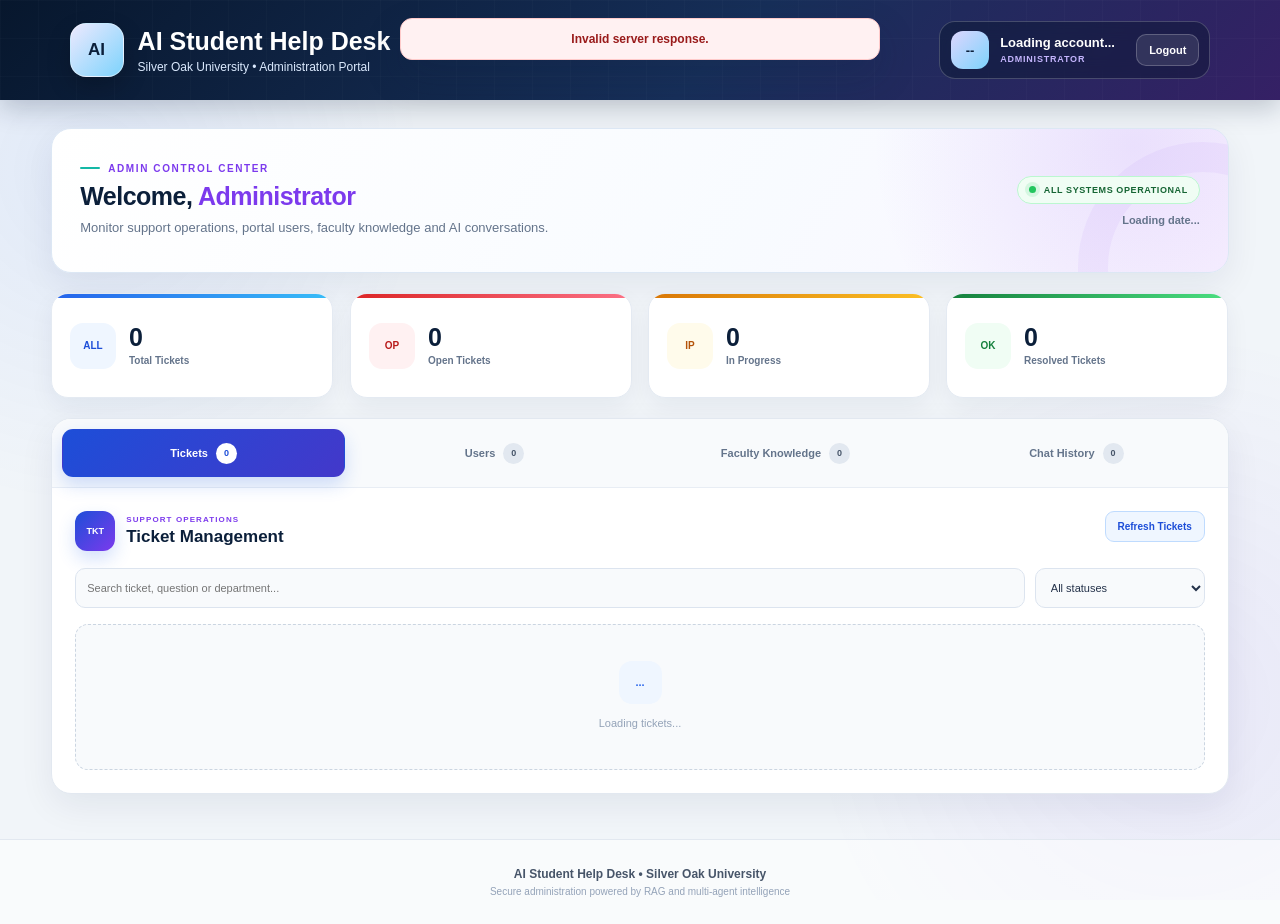
==== app/frontend/admin.html @ a6a79d72 "Complete authentication dashboards and automatic ticket workflow" ====
<!DOCTYPE html>
<html lang="en">
<head>
    <meta charset="UTF-8">
    <meta name="viewport" content="width=device-width, initial-scale=1.0">
    <title>Admin Portal | AI Student Help Desk</title>

    <style>
        :root{
            --primary:#2563eb;
            --primary-dark:#1d4ed8;
            --teal:#14b8a6;
            --navy:#0b1f3a;
            --gold:#f59e0b;
            --green:#16a34a;
            --red:#dc2626;
            --violet:#7c3aed;
            --text:#17233c;
            --muted:#64748b;
            --line:#e2e8f0;
        }

        *{box-sizing:border-box;margin:0;padding:0;}

        body{
            min-height:100vh;
            color:var(--text);
            background:#f1f5f9;
            font-family:"Segoe UI",Arial,sans-serif;
        }

        body::before{
            content:"";
            position:fixed;
            z-index:-1;
            inset:0;
            pointer-events:none;
            background:
                radial-gradient(circle at 7% 19%,rgba(37,99,235,.08),transparent 24%),
                radial-gradient(circle at 92% 78%,rgba(124,58,237,.07),transparent 27%);
        }

        .toast{
            display:none;
            position:fixed;
            z-index:1200;
            top:18px;
            left:50%;
            width:min(480px,calc(100% - 30px));
            transform:translateX(-50%);
            padding:13px 16px;
            border:1px solid #bfdbfe;
            border-radius:12px;
            color:#1d4ed8;
            background:#eff6ff;
            box-shadow:0 16px 38px rgba(15,35,65,.18);
            text-align:center;
            font-size:12px;
            font-weight:750;
            animation:toastIn .3s ease both;
        }

        .toast.success{border-color:#bbf7d0;color:#166534;background:#f0fdf4;}
        .toast.error{border-color:#fecaca;color:#991b1b;background:#fff1f2;}

        .topbar{
            position:relative;
            overflow:hidden;
            padding:21px 20px;
            color:white;
            background:linear-gradient(135deg,#07172d,#172f59 56%,#352065);
            box-shadow:0 8px 25px rgba(9,27,53,.22);
        }

        .topbar::before{
            content:"";
            position:absolute;
            inset:0;
            opacity:.12;
            background-image:
                linear-gradient(rgba(255,255,255,.16) 1px,transparent 1px),
                linear-gradient(90deg,rgba(255,255,255,.16) 1px,transparent 1px);
            background-size:38px 38px;
        }

        .topbar-shell{
            position:relative;
            z-index:1;
            width:92%;
            max-width:1220px;
            margin:auto;
            display:flex;
            align-items:center;
            justify-content:space-between;
            gap:24px;
        }

        .brand{display:flex;align-items:center;gap:14px;}

        .brand-logo{
            width:54px;
            height:54px;
            flex:0 0 54px;
            display:grid;
            place-items:center;
            border:1px solid rgba(255,255,255,.45);
            border-radius:16px;
            color:var(--navy);
            background:linear-gradient(135deg,#ede9fe,#7dd3fc);
            box-shadow:0 10px 24px rgba(0,0,0,.2);
            font-size:17px;
            font-weight:900;
            animation:logoFloat 3.5s ease-in-out infinite;
        }

        .brand h1{margin-bottom:4px;font-size:25px;}
        .brand p{color:#dbeafe;font-size:12px;}

        .user-panel{
            display:flex;
            align-items:center;
            gap:11px;
            padding:9px 10px 9px 11px;
            border:1px solid rgba(255,255,255,.2);
            border-radius:16px;
            background:rgba(5,20,38,.38);
            backdrop-filter:blur(10px);
        }

        .user-avatar{
            width:38px;
            height:38px;
            flex:0 0 38px;
            display:grid;
            place-items:center;
            border-radius:12px;
            color:var(--navy);
            background:linear-gradient(135deg,#ddd6fe,#7dd3fc);
            font-size:13px;
            font-weight:900;
        }

        .user-details{min-width:125px;display:flex;flex-direction:column;line-height:1.25;}
        .user-details strong{max-width:180px;overflow:hidden;text-overflow:ellipsis;white-space:nowrap;font-size:13px;}
        .user-details span{margin-top:3px;color:#c4b5fd;font-size:9px;font-weight:850;letter-spacing:.8px;text-transform:uppercase;}

        .logout-button{
            padding:9px 12px;
            border:1px solid rgba(255,255,255,.22);
            border-radius:10px;
            color:white;
            background:rgba(255,255,255,.1);
            cursor:pointer;
            font-size:11px;
            font-weight:800;
            transition:.2s;
        }

        .logout-button:hover{color:var(--navy);background:white;transform:translateY(-1px);}
        .logout-button:disabled{opacity:.65;cursor:wait;}

        .container{width:92%;max-width:1220px;margin:28px auto 45px;}

        .welcome-banner{
            position:relative;
            overflow:hidden;
            min-height:145px;
            margin-bottom:20px;
            padding:25px 28px;
            display:flex;
            align-items:center;
            justify-content:space-between;
            gap:25px;
            border:1px solid #dce7f4;
            border-radius:20px;
            background:
                radial-gradient(circle at 92% 12%,rgba(124,58,237,.12),transparent 24%),
                linear-gradient(120deg,#ffffff,#f8fbff 60%,#faf5ff);
            box-shadow:0 12px 35px rgba(15,35,65,.07);
            animation:fadeUp .65s ease both;
        }

        .welcome-banner::after{
            content:"";
            position:absolute;
            width:190px;
            height:190px;
            right:-100px;
            bottom:-120px;
            border:30px solid rgba(124,58,237,.055);
            border-radius:50%;
        }

        .welcome-content,.welcome-meta{position:relative;z-index:1;}

        .kicker{
            display:flex;
            align-items:center;
            gap:8px;
            margin-bottom:8px;
            color:var(--violet);
            font-size:10px;
            font-weight:900;
            letter-spacing:1.6px;
        }

        .kicker::before{content:"";width:20px;height:2px;border-radius:20px;background:var(--teal);}
        .welcome-banner h2{color:var(--navy);font-size:25px;letter-spacing:-.5px;}
        #welcomeName{color:var(--violet);}
        .welcome-description{margin-top:7px;color:var(--muted);font-size:13px;line-height:1.6;}

        .welcome-meta{min-width:220px;display:flex;flex-direction:column;align-items:flex-end;gap:10px;}

        .live-status{
            display:inline-flex;
            align-items:center;
            gap:8px;
            padding:8px 11px;
            border:1px solid #bbf7d0;
            border-radius:999px;
            color:#166534;
            background:#f0fdf4;
            font-size:9px;
            font-weight:900;
            letter-spacing:.6px;
        }

        .live-status span{
            width:7px;
            height:7px;
            border-radius:50%;
            background:#22c55e;
            box-shadow:0 0 0 4px rgba(34,197,94,.13);
            animation:statusPulse 2s ease-in-out infinite;
        }

        .current-date{color:var(--muted);font-size:11px;font-weight:700;}

        .stats-grid{display:grid;grid-template-columns:repeat(4,1fr);gap:16px;margin-bottom:20px;}

        .stat-card{
            min-height:105px;
            padding:18px;
            display:grid;
            grid-template-columns:46px 1fr;
            grid-template-areas:"icon number" "icon label";
            column-gap:13px;
            align-items:center;
            overflow:hidden;
            position:relative;
            border:1px solid #e4eaf2;
            border-radius:17px;
            background:white;
            box-shadow:0 9px 25px rgba(15,35,65,.06);
            opacity:0;
            animation:statIn .55s ease forwards;
            transition:.2s;
        }

        .stat-card:nth-child(1){animation-delay:.08s;}
        .stat-card:nth-child(2){animation-delay:.16s;}
        .stat-card:nth-child(3){animation-delay:.24s;}
        .stat-card:nth-child(4){animation-delay:.32s;}

        .stat-card::before{content:"";position:absolute;top:0;left:0;right:0;height:4px;background:linear-gradient(90deg,#2563eb,#38bdf8);}
        .stat-card:nth-child(2)::before{background:linear-gradient(90deg,#dc2626,#fb7185);}
        .stat-card:nth-child(3)::before{background:linear-gradient(90deg,#d97706,#fbbf24);}
        .stat-card:nth-child(4)::before{background:linear-gradient(90deg,#15803d,#4ade80);}
        .stat-card:hover{transform:translateY(-3px);box-shadow:0 13px 29px rgba(15,35,65,.1);}

        .stat-icon{grid-area:icon;width:46px;height:46px;display:grid;place-items:center;border-radius:13px;color:#1d4ed8;background:#eff6ff;font-size:10px;font-weight:900;}
        .stat-card:nth-child(2) .stat-icon{color:#b91c1c;background:#fff1f2;}
        .stat-card:nth-child(3) .stat-icon{color:#b45309;background:#fffbeb;}
        .stat-card:nth-child(4) .stat-icon{color:#15803d;background:#f0fdf4;}
        .stat-number{grid-area:number;align-self:end;color:var(--navy);font-size:25px;font-weight:900;line-height:1;}
        .stat-label{grid-area:label;align-self:start;margin-top:5px;color:var(--muted);font-size:10px;font-weight:750;}

        .dashboard-card{
            overflow:hidden;
            border:1px solid var(--line);
            border-radius:20px;
            background:white;
            box-shadow:0 12px 35px rgba(15,35,65,.07);
            animation:fadeUp .65s .2s ease both;
        }

        .tabs{
            padding:10px;
            display:grid;
            grid-template-columns:repeat(4,1fr);
            gap:8px;
            border-bottom:1px solid #e8edf4;
            background:#f8fafc;
        }

        .tab-button{
            min-height:48px;
            padding:8px 12px;
            display:flex;
            align-items:center;
            justify-content:center;
            gap:8px;
            border:1px solid transparent;
            border-radius:11px;
            color:#64748b;
            background:transparent;
            cursor:pointer;
            font-size:11px;
            font-weight:850;
            transition:.2s;
        }

        .tab-button:hover{color:var(--primary);background:white;border-color:#dbeafe;}
        .tab-button.active{color:white;background:linear-gradient(135deg,#1d4ed8,#4338ca);box-shadow:0 8px 18px rgba(37,99,235,.2);}

        .tab-badge{
            min-width:21px;
            height:21px;
            padding:0 6px;
            display:grid;
            place-items:center;
            border-radius:999px;
            color:#475569;
            background:#e2e8f0;
            font-size:9px;
            font-weight:900;
        }

        .tab-button.active .tab-badge{color:#1d4ed8;background:white;}

        .tab-panel{display:none;padding:23px;animation:panelIn .35s ease both;}
        .tab-panel.active{display:block;}

        .panel-header{display:flex;align-items:flex-start;justify-content:space-between;gap:16px;margin-bottom:17px;}
        .panel-title{display:flex;align-items:center;gap:11px;}

        .panel-icon{
            width:40px;
            height:40px;
            flex:0 0 40px;
            display:grid;
            place-items:center;
            border-radius:12px;
            color:white;
            background:linear-gradient(135deg,#1d4ed8,#7c3aed);
            box-shadow:0 8px 18px rgba(37,99,235,.2);
            font-size:9px;
            font-weight:900;
        }

        .panel-title-text{display:flex;flex-direction:column;gap:3px;}
        .panel-title-text small{color:var(--violet);font-size:8px;font-weight:900;letter-spacing:1.1px;}
        .panel-title-text strong{color:var(--navy);font-size:17px;}

        .refresh-button,.add-button,.secondary-button,.action-button{
            border:0;
            border-radius:9px;
            cursor:pointer;
            font-size:10px;
            font-weight:850;
            transition:.2s;
        }

        .refresh-button{padding:9px 12px;color:#1d4ed8;border:1px solid #bfdbfe;background:#eff6ff;}
        .refresh-button:hover{color:white;background:#2563eb;transform:translateY(-1px);}
        .add-button{padding:10px 13px;color:white;background:linear-gradient(135deg,#0f766e,#2563eb);box-shadow:0 7px 16px rgba(20,184,166,.18);}
        .add-button:hover{transform:translateY(-2px);box-shadow:0 11px 21px rgba(20,184,166,.24);}

        .panel-tools{display:grid;grid-template-columns:1fr 170px;gap:10px;margin-bottom:16px;}

        input,textarea,select{
            width:100%;
            border:1px solid #dce4ef;
            border-radius:10px;
            outline:none;
            color:#24324a;
            background:#f8fafc;
            font:inherit;
            font-size:11px;
            transition:.2s;
        }

        input,select{height:40px;padding:0 11px;}
        textarea{min-height:115px;padding:12px;resize:vertical;line-height:1.55;}
        input:focus,textarea:focus,select:focus{border-color:var(--primary);background:white;box-shadow:0 0 0 4px rgba(37,99,235,.08);}

        .list-grid{display:grid;grid-template-columns:repeat(2,1fr);gap:12px;}

        .data-card{
            position:relative;
            overflow:hidden;
            padding:16px;
            border:1px solid #e2e8f0;
            border-left:4px solid var(--primary);
            border-radius:13px;
            background:linear-gradient(120deg,#ffffff,#f8fafc);
            box-shadow:0 5px 15px rgba(15,35,65,.035);
            animation:itemIn .35s ease both;
            transition:.2s;
        }

        .data-card:hover{transform:translateY(-2px);border-color:#bfdbfe;box-shadow:0 10px 24px rgba(15,35,65,.08);}
        .ticket-card{border-left-color:var(--primary);}
        .user-card{border-left-color:var(--teal);}
        .faculty-card{border-left-color:var(--violet);}
        .history-card{border-left-color:var(--gold);}

        .card-top{display:flex;align-items:flex-start;justify-content:space-between;gap:12px;margin-bottom:10px;}
        .card-title{color:#0f2747;font-size:13px;font-weight:850;line-height:1.4;}

        .badge{flex:0 0 auto;padding:5px 8px;border:1px solid #bfdbfe;border-radius:999px;color:#1d4ed8;background:#eff6ff;font-size:8px;font-weight:900;letter-spacing:.45px;text-transform:uppercase;}
        .badge.open{border-color:#fecaca;color:#b91c1c;background:#fff1f2;}
        .badge.in_progress{border-color:#fde68a;color:#92400e;background:#fffbeb;}
        .badge.resolved{border-color:#bbf7d0;color:#166534;background:#f0fdf4;}
        .badge.faculty{border-color:#c4b5fd;color:#6d28d9;background:#f5f3ff;}
        .badge.admin{border-color:#fecdd3;color:#be123c;background:#fff1f2;}

        .card-text{margin:7px 0;color:#475569;font-size:11px;line-height:1.6;white-space:pre-wrap;}
        .card-meta{margin-top:9px;color:#94a3b8;font-size:9px;font-weight:650;line-height:1.6;}
        .card-actions{display:flex;gap:7px;flex-wrap:wrap;margin-top:12px;padding-top:11px;border-top:1px solid #edf1f6;}

        .action-button{padding:7px 10px;}
        .progress-action{color:#92400e;border:1px solid #fde68a;background:#fffbeb;}
        .resolve-action{color:#166534;border:1px solid #bbf7d0;background:#f0fdf4;}
        .reopen-action,.edit-action{color:#1d4ed8;border:1px solid #bfdbfe;background:#eff6ff;}
        .delete-action{color:#b91c1c;border:1px solid #fecaca;background:#fff7f7;}
        .action-button:hover{filter:brightness(.96);transform:translateY(-1px);}

        .empty-state{
            grid-column:1 / -1;
            padding:36px 20px;
            border:1px dashed #cbd5e1;
            border-radius:13px;
            color:#94a3b8;
            background:#f8fafc;
            text-align:center;
            font-size:11px;
            line-height:1.7;
        }

        .empty-icon{width:43px;height:43px;margin:0 auto 10px;display:grid;place-items:center;border-radius:13px;color:#2563eb;background:#eff6ff;font-size:11px;font-weight:900;}

        .faculty-form{
            max-height:0;
            overflow:hidden;
            opacity:0;
            margin-bottom:0;
            border:0 solid #dbeafe;
            border-radius:14px;
            background:#f8fbff;
            transition:max-height .4s ease,opacity .3s ease,margin-bottom .35s ease,padding .35s ease,border-width .35s ease;
        }

        .faculty-form.open{max-height:520px;opacity:1;margin-bottom:18px;padding:18px;border-width:1px;}
        .faculty-form h3{margin-bottom:14px;color:var(--navy);font-size:14px;}
        .form-grid{display:grid;grid-template-columns:1fr 1fr;gap:12px;}
        .form-field{margin-bottom:12px;}
        .form-field.full{grid-column:1 / -1;}
        .form-field label{display:block;margin-bottom:6px;color:#334155;font-size:10px;font-weight:800;}
        .form-actions{display:flex;gap:8px;flex-wrap:wrap;}
        .save-faculty{padding:10px 14px;color:white;background:linear-gradient(135deg,#1d4ed8,#7c3aed);}
        .secondary-button{padding:10px 14px;color:#475569;background:#e2e8f0;}

        footer{margin-top:10px;padding:27px 15px;border-top:1px solid #e2e8f0;color:#475569;background:rgba(255,255,255,.55);text-align:center;font-size:12px;font-weight:700;}
        footer small{display:block;margin-top:5px;color:#94a3b8;font-size:10px;font-weight:500;}

        @keyframes fadeUp{from{opacity:0;transform:translateY(18px);}to{opacity:1;transform:none;}}
        @keyframes statIn{from{opacity:0;transform:translateY(15px) scale(.97);}to{opacity:1;transform:none;}}
        @keyframes panelIn{from{opacity:0;transform:translateY(8px);}to{opacity:1;transform:none;}}
        @keyframes itemIn{from{opacity:0;transform:translateX(-8px);}to{opacity:1;transform:none;}}
        @keyframes toastIn{from{opacity:0;transform:translate(-50%,-10px);}to{opacity:1;transform:translate(-50%,0);}}
        @keyframes statusPulse{50%{opacity:.6;transform:scale(.82);}}
        @keyframes logoFloat{50%{transform:translateY(-5px) rotate(2deg);}}

        @media(max-width:900px){
            .stats-grid{grid-template-columns:repeat(2,1fr);}
            .tabs{grid-template-columns:repeat(2,1fr);}
            .list-grid{grid-template-columns:1fr;}
        }

        @media(max-width:700px){
            .topbar-shell{width:100%;flex-direction:column;align-items:stretch;}
            .user-panel{justify-content:space-between;}
            .welcome-banner{flex-direction:column;align-items:flex-start;padding:22px;}
            .welcome-meta{min-width:0;align-items:flex-start;}
            .panel-header{flex-direction:column;}
            .panel-tools{grid-template-columns:1fr;}
        }

        @media(max-width:520px){
            .container{width:95%;margin-top:16px;}
            .brand h1{font-size:20px;}
            .brand-logo{width:48px;height:48px;flex-basis:48px;}
            .user-details{min-width:0;flex:1;}
            .welcome-banner h2{font-size:21px;}
            .stats-grid,.tabs{grid-template-columns:1fr;}
            .tab-panel{padding:17px;}
            .form-grid{grid-template-columns:1fr;}
            .form-field.full{grid-column:auto;}
        }

        @media(prefers-reduced-motion:reduce){
            *,*::before,*::after{animation-duration:.01ms !important;animation-iteration-count:1 !important;scroll-behavior:auto !important;}
        }
    </style>
</head>

<body>
    <div id="toast" class="toast" role="status"></div>

    <header class="topbar">
        <div class="topbar-shell">
            <div class="brand">
                <div class="brand-logo">AI</div>
                <div><h1>AI Student Help Desk</h1><p>Silver Oak University • Administration Portal</p></div>
            </div>

            <div class="user-panel">
                <div id="userAvatar" class="user-avatar">--</div>
                <div class="user-details"><strong id="userName">Loading account...</strong><span id="userRole">Administrator</span></div>
                <button id="logoutButton" class="logout-button" type="button">Logout</button>
            </div>
        </div>
    </header>

    <main class="container">
        <section class="welcome-banner">
            <div class="welcome-content">
                <div class="kicker">ADMIN CONTROL CENTER</div>
                <h2><span id="welcomeGreeting">Welcome</span>, <span id="welcomeName">Administrator</span></h2>
                <p class="welcome-description">Monitor support operations, portal users, faculty knowledge and AI conversations.</p>
            </div>

            <div class="welcome-meta">
                <div class="live-status"><span></span>ALL SYSTEMS OPERATIONAL</div>
                <div id="currentDate" class="current-date">Loading date...</div>
            </div>
        </section>

        <section class="stats-grid" aria-label="Ticket statistics">
            <div class="stat-card"><div class="stat-icon">ALL</div><div id="totalTickets" class="stat-number">0</div><div class="stat-label">Total Tickets</div></div>
            <div class="stat-card"><div class="stat-icon">OP</div><div id="openTickets" class="stat-number">0</div><div class="stat-label">Open Tickets</div></div>
            <div class="stat-card"><div class="stat-icon">IP</div><div id="progressTickets" class="stat-number">0</div><div class="stat-label">In Progress</div></div>
            <div class="stat-card"><div class="stat-icon">OK</div><div id="resolvedTickets" class="stat-number">0</div><div class="stat-label">Resolved Tickets</div></div>
        </section>

        <section class="dashboard-card">
            <nav class="tabs" aria-label="Admin dashboard sections">
                <button class="tab-button active" type="button" data-tab="ticketsPanel">Tickets <span id="ticketsBadge" class="tab-badge">0</span></button>
                <button class="tab-button" type="button" data-tab="usersPanel">Users <span id="usersBadge" class="tab-badge">0</span></button>
                <button class="tab-button" type="button" data-tab="facultyPanel">Faculty Knowledge <span id="facultyBadge" class="tab-badge">0</span></button>
                <button class="tab-button" type="button" data-tab="historyPanel">Chat History <span id="historyBadge" class="tab-badge">0</span></button>
            </nav>

            <section id="ticketsPanel" class="tab-panel active">
                <div class="panel-header">
                    <div class="panel-title"><div class="panel-icon">TKT</div><div class="panel-title-text"><small>SUPPORT OPERATIONS</small><strong>Ticket Management</strong></div></div>
                    <button id="refreshTickets" class="refresh-button" type="button">Refresh Tickets</button>
                </div>
                <div class="panel-tools"><input id="ticketSearch" type="search" placeholder="Search ticket, question or department..."><select id="ticketFilter"><option value="all">All statuses</option><option value="open">Open</option><option value="in_progress">In progress</option><option value="resolved">Resolved</option></select></div>
                <div id="ticketsList" class="list-grid"><div class="empty-state"><div class="empty-icon">...</div>Loading tickets...</div></div>
            </section>

            <section id="usersPanel" class="tab-panel">
                <div class="panel-header">
                    <div class="panel-title"><div class="panel-icon">USR</div><div class="panel-title-text"><small>ACCESS DIRECTORY</small><strong>Portal Users</strong></div></div>
                    <button id="refreshUsers" class="refresh-button" type="button">Refresh Users</button>
                </div>
                <div class="panel-tools"><input id="userSearch" type="search" placeholder="Search name or email..."><select id="userFilter"><option value="all">All roles</option><option value="student">Students</option><option value="faculty">Faculty</option><option value="admin">Admins</option></select></div>
                <div id="usersList" class="list-grid"><div class="empty-state"><div class="empty-icon">...</div>Loading users...</div></div>
            </section>

            <section id="facultyPanel" class="tab-panel">
                <div class="panel-header">
                    <div class="panel-title"><div class="panel-icon">KB</div><div class="panel-title-text"><small>KNOWLEDGE GOVERNANCE</small><strong>Faculty Information</strong></div></div>
                    <div><button id="addFacultyButton" class="add-button" type="button">Add Information</button> <button id="refreshFaculty" class="refresh-button" type="button">Refresh</button></div>
                </div>

                <form id="facultyForm" class="faculty-form">
                    <h3 id="facultyFormHeading">Add Faculty Information</h3>
                    <div class="form-grid">
                        <div class="form-field"><label for="facultyCategory">Category</label><input id="facultyCategory" type="text" placeholder="Example: Academic" required></div>
                        <div class="form-field"><label for="facultyTitle">Title</label><input id="facultyTitle" type="text" placeholder="Information title" required></div>
                        <div class="form-field full"><label for="facultyContent">Information</label><textarea id="facultyContent" placeholder="Enter verified information..." required></textarea></div>
                    </div>
                    <div class="form-actions"><button id="saveFacultyButton" class="action-button save-faculty" type="submit">Save Information</button><button id="cancelFacultyButton" class="secondary-button" type="button">Cancel</button></div>
                </form>

                <div class="panel-tools"><input id="facultySearch" type="search" placeholder="Search faculty information..."><select id="facultyFilter"><option value="all">All categories</option><option value="academic">Academic</option><option value="timetable">Timetable</option><option value="exam">Exam</option><option value="announcement">Announcement</option></select></div>
                <div id="facultyList" class="list-grid"><div class="empty-state"><div class="empty-icon">...</div>Loading faculty information...</div></div>
            </section>

            <section id="historyPanel" class="tab-panel">
                <div class="panel-header">
                    <div class="panel-title"><div class="panel-icon">LOG</div><div class="panel-title-text"><small>AI ACTIVITY LOG</small><strong>Chat History</strong></div></div>
                    <button id="refreshHistory" class="refresh-button" type="button">Refresh History</button>
                </div>
                <div class="panel-tools"><input id="historySearch" type="search" placeholder="Search question, answer or agent..."><select id="historyFilter"><option value="all">All records</option></select></div>
                <div id="historyList" class="list-grid"><div class="empty-state"><div class="empty-icon">...</div>Loading chat history...</div></div>
            </section>
        </section>
    </main>

    <footer>AI Student Help Desk • Silver Oak University<small>Secure administration powered by RAG and multi-agent intelligence</small></footer>

    <script>
        const API_URL = window.location.origin;
        const state = {tickets:[],users:[],faculty:[],history:[],editingFacultyId:null};
        let toastTimer = null;

        const byId = function(id){return document.getElementById(id);};
        const toast = byId("toast");
        const logoutButton = byId("logoutButton");
        const userNameBox = byId("userName");
        const userRoleBox = byId("userRole");
        const userAvatarBox = byId("userAvatar");
        const welcomeGreetingBox = byId("welcomeGreeting");
        const welcomeNameBox = byId("welcomeName");
        const currentDateBox = byId("currentDate");

        function showToast(message,type,duration){
            clearTimeout(toastTimer);
            toast.className = "toast " + (type || "");
            toast.innerText = message;
            toast.style.display = "block";
            toastTimer = setTimeout(function(){toast.style.display="none";},duration || 2600);
        }

        function getInitials(name){
            return String(name || "Admin").trim().split(/\s+/).filter(Boolean).slice(0,2).map(function(word){return word.charAt(0).toUpperCase();}).join("") || "AD";
        }

        function updateWelcome(name){
            const now = new Date();
            const hour = now.getHours();
            let greeting = "Good evening";
            if(hour < 12) greeting = "Good morning";
            else if(hour < 17) greeting = "Good afternoon";
            welcomeGreetingBox.innerText = greeting;
            welcomeNameBox.innerText = name || "Administrator";
            try{currentDateBox.innerText = new Intl.DateTimeFormat("en-IN",{weekday:"long",day:"numeric",month:"long",year:"numeric"}).format(now);}
            catch(error){currentDateBox.innerText = now.toLocaleDateString();}
        }

        function handleUnauthorized(response){
            if(response.status === 401){
                showToast("Your session has expired. Redirecting to login...","error",900);
                setTimeout(function(){window.location.replace("/");},800);
                return true;
            }
            return false;
        }

        async function apiFetch(path,options){
            const settings = Object.assign({},options || {},{credentials:"include"});
            const response = await fetch(API_URL + path,settings);
            if(handleUnauthorized(response)) throw new Error("Session expired.");
            const text = await response.text();
            let data = {};
            try{data = text ? JSON.parse(text) : {};}
            catch(error){throw new Error("Invalid server response.");}
            if(!response.ok) throw new Error(data.detail || data.message || "Request failed (" + response.status + ").");
            return data;
        }

        async function loadCurrentUser(){
            try{
                const data = await apiFetch("/auth/me");
                const user = data.user || {};
                const role = String(user.role || "").toLowerCase();
                if(role !== "admin"){
                    window.location.replace(data.dashboard || "/");
                    return false;
                }
                const name = String(user.name || "Administrator").trim();
                userNameBox.innerText = name;
                userRoleBox.innerText = "Administrator";
                userAvatarBox.innerText = getInitials(name);
                updateWelcome(name);
                return true;
            }
            catch(error){
                if(error.message !== "Session expired.") showToast(error.message,"error",4000);
                return false;
            }
        }

        async function logoutUser(){
            logoutButton.disabled = true;
            logoutButton.innerText = "Logging out...";
            try{
                await apiFetch("/auth/logout",{method:"POST"});
                window.location.replace("/");
            }
            catch(error){
                if(error.message !== "Session expired.") showToast(error.message,"error");
                logoutButton.disabled = false;
                logoutButton.innerText = "Logout";
            }
        }

        function formatDate(value){
            if(!value) return "Date unavailable";
            const date = new Date(value);
            if(Number.isNaN(date.getTime())) return String(value);
            return date.toLocaleString("en-IN",{dateStyle:"medium",timeStyle:"short"});
        }

        function escapeHTML(value){
            return String(value ?? "")
                .replace(/&/g,"&amp;")
                .replace(/</g,"&lt;")
                .replace(/>/g,"&gt;")
                .replace(/"/g,"&quot;")
                .replace(/'/g,"&#039;");
        }

        function emptyMarkup(code,message){
            return `<div class="empty-state"><div class="empty-icon">${escapeHTML(code)}</div>${escapeHTML(message)}</div>`;
        }

        function switchTab(panelId){
            document.querySelectorAll(".tab-button").forEach(function(button){button.classList.toggle("active",button.dataset.tab === panelId);});
            document.querySelectorAll(".tab-panel").forEach(function(panel){panel.classList.toggle("active",panel.id === panelId);});
        }

        function updateTicketStats(){
            const count = function(status){return state.tickets.filter(function(item){return String(item.status || "open") === status;}).length;};
            byId("totalTickets").innerText = state.tickets.length;
            byId("openTickets").innerText = count("open");
            byId("progressTickets").innerText = count("in_progress");
            byId("resolvedTickets").innerText = count("resolved");
            byId("ticketsBadge").innerText = state.tickets.length;
        }

        function makeAction(label,className,handler){
            const button = document.createElement("button");
            button.type = "button";
            button.className = "action-button " + className;
            button.innerText = label;
            button.addEventListener("click",handler);
            return button;
        }

        function renderTickets(){
            const list = byId("ticketsList");
            const query = byId("ticketSearch").value.trim().toLowerCase();
            const filter = byId("ticketFilter").value;
            const items = state.tickets.filter(function(ticket){
                const status = String(ticket.status || "open");
                const text = [ticket.ticket_id,ticket.question,ticket.intent,ticket.department].join(" ").toLowerCase();
                return (filter === "all" || status === filter) && text.includes(query);
            });
            list.innerHTML = "";
            if(!items.length){list.innerHTML = emptyMarkup("0","No matching tickets found.");return;}

            items.forEach(function(ticket,index){
                const status = String(ticket.status || "open");
                const card = document.createElement("article");
                card.className = "data-card ticket-card";
                card.style.animationDelay = Math.min(index * .05,.3) + "s";
                const top = document.createElement("div"); top.className="card-top";
                const title = document.createElement("div"); title.className="card-title"; title.innerText = ticket.ticket_id || "Ticket";
                const badge = document.createElement("span"); badge.className="badge " + status; badge.innerText=status.replace("_"," ");
                top.append(title,badge);
                const question=document.createElement("p");question.className="card-text";question.innerText=ticket.question || "No question provided.";
                const meta=document.createElement("div");meta.className="card-meta";meta.innerText="Intent: " + (ticket.intent||"-") + " • Department: " + (ticket.department||"-") + "\n" + formatDate(ticket.created_at);
                const actions=document.createElement("div");actions.className="card-actions";
                if(status !== "in_progress" && status !== "resolved") actions.appendChild(makeAction("In Progress","progress-action",function(){updateTicketStatus(ticket.ticket_id,"in_progress");}));
                if(status !== "resolved") actions.appendChild(makeAction("Resolve","resolve-action",function(){updateTicketStatus(ticket.ticket_id,"resolved");}));
                if(status === "resolved") actions.appendChild(makeAction("Reopen","reopen-action",function(){updateTicketStatus(ticket.ticket_id,"open");}));
                card.append(top,question,meta,actions);list.appendChild(card);
            });
        }

        async function loadTickets(){
            byId("ticketsList").innerHTML = emptyMarkup("...","Loading tickets...");
            try{
                const data = await apiFetch("/tickets");
                state.tickets = Array.isArray(data.tickets) ? data.tickets : [];
                updateTicketStats();renderTickets();
            }
            catch(error){byId("ticketsList").innerHTML=emptyMarkup("!",error.message);}
        }

        async function updateTicketStatus(ticketId,status){
            if(!confirm("Change ticket status to " + status.replace("_"," ") + "?")) return;
            try{
                const data = await apiFetch("/tickets/" + encodeURIComponent(ticketId),{method:"PATCH",headers:{"Content-Type":"application/json"},body:JSON.stringify({status:status})});
                if(data.status !== "success") throw new Error(data.message || "Status update failed.");
                showToast("Ticket status updated successfully.","success");await loadTickets();
            }
            catch(error){showToast(error.message,"error");}
        }

        function renderUsers(){
            const list=byId("usersList");
            const query=byId("userSearch").value.trim().toLowerCase();
            const filter=byId("userFilter").value;
            const items=state.users.filter(function(user){
                const role=String(user.role||"student").toLowerCase();
                const text=(String(user.name||"")+" "+String(user.email||"")).toLowerCase();
                return (filter==="all"||role===filter)&&text.includes(query);
            });
            list.innerHTML="";
            if(!items.length){list.innerHTML=emptyMarkup("0","No matching users found.");return;}
            items.forEach(function(user,index){
                const card=document.createElement("article");card.className="data-card user-card";card.style.animationDelay=Math.min(index*.05,.3)+"s";
                const top=document.createElement("div");top.className="card-top";
                const title=document.createElement("div");title.className="card-title";title.innerText=user.name||"Unnamed User";
                const role=String(user.role||"student").toLowerCase();const badge=document.createElement("span");badge.className="badge "+role;badge.innerText=role;
                top.append(title,badge);
                const email=document.createElement("p");email.className="card-text";email.innerText=user.email||"Email unavailable";
                const meta=document.createElement("div");meta.className="card-meta";meta.innerText="User ID: "+(user.id??"-")+" • "+formatDate(user.created_at);
                card.append(top,email,meta);list.appendChild(card);
            });
        }

        async function loadUsers(){
            byId("usersList").innerHTML=emptyMarkup("...","Loading users...");
            try{
                const data=await apiFetch("/users");state.users=Array.isArray(data.users)?data.users:[];byId("usersBadge").innerText=state.users.length;renderUsers();
            }
            catch(error){byId("usersList").innerHTML=emptyMarkup("!",error.message);}
        }

        function renderFaculty(){
            const list=byId("facultyList");const query=byId("facultySearch").value.trim().toLowerCase();const filter=byId("facultyFilter").value;
            const items=state.faculty.filter(function(item){const category=String(item.category||"").toLowerCase();const text=(String(item.title||"")+" "+String(item.content||"")).toLowerCase();return(filter==="all"||category===filter)&&text.includes(query);});
            list.innerHTML="";
            if(!items.length){list.innerHTML=emptyMarkup("0","No matching faculty information found.");return;}
            items.forEach(function(item,index){
                const card=document.createElement("article");card.className="data-card faculty-card";card.style.animationDelay=Math.min(index*.05,.3)+"s";
                const top=document.createElement("div");top.className="card-top";const title=document.createElement("div");title.className="card-title";title.innerText=item.title||"Untitled";const badge=document.createElement("span");badge.className="badge";badge.innerText=item.category||"general";top.append(title,badge);
                const content=document.createElement("p");content.className="card-text";content.innerText=item.content||"";
                const meta=document.createElement("div");meta.className="card-meta";meta.innerText="Entry #"+(item.id??"-")+" • "+formatDate(item.updated_at||item.created_at);
                const actions=document.createElement("div");actions.className="card-actions";actions.append(makeAction("Edit","edit-action",function(){openFacultyForm(item);}),makeAction("Delete","delete-action",function(){deleteFacultyInformation(item.id);}));
                card.append(top,content,meta,actions);list.appendChild(card);
            });
        }

        async function loadFaculty(){
            byId("facultyList").innerHTML=emptyMarkup("...","Loading faculty information...");
            try{
                const data=await apiFetch("/faculty-information");state.faculty=Array.isArray(data.information)?data.information:[];byId("facultyBadge").innerText=state.faculty.length;renderFaculty();
            }
            catch(error){byId("facultyList").innerHTML=emptyMarkup("!",error.message);}
        }

        function openFacultyForm(item){
            state.editingFacultyId=item?.id??null;
            byId("facultyFormHeading").innerText=state.editingFacultyId===null?"Add Faculty Information":"Edit Faculty Information";
            byId("facultyCategory").value=item?.category||"";byId("facultyTitle").value=item?.title||"";byId("facultyContent").value=item?.content||"";
            byId("saveFacultyButton").innerText=state.editingFacultyId===null?"Save Information":"Update Information";
            byId("facultyForm").classList.add("open");
        }

        function closeFacultyForm(){state.editingFacultyId=null;byId("facultyForm").reset();byId("facultyForm").classList.remove("open");}

        async function saveFacultyInformation(event){
            event.preventDefault();
            const payload={category:byId("facultyCategory").value.trim(),title:byId("facultyTitle").value.trim(),content:byId("facultyContent").value.trim()};
            if(!payload.category||!payload.title||!payload.content){showToast("All faculty information fields are required.","error");return;}
            const editing=state.editingFacultyId!==null;const path=editing?"/faculty-information/"+encodeURIComponent(state.editingFacultyId):"/faculty-information";
            const button=byId("saveFacultyButton");button.disabled=true;button.innerText=editing?"Updating...":"Saving...";
            try{
                const data=await apiFetch(path,{method:editing?"PUT":"POST",headers:{"Content-Type":"application/json"},body:JSON.stringify(payload)});
                if(data.status!=="success")throw new Error(data.message||"Unable to save faculty information.");
                showToast(editing?"Faculty information updated.":"Faculty information added.","success");closeFacultyForm();await loadFaculty();
            }
            catch(error){showToast(error.message,"error");}
            finally{button.disabled=false;button.innerText=editing?"Update Information":"Save Information";}
        }

        async function deleteFacultyInformation(id){
            if(!confirm("Permanently delete this faculty information?"))return;
            try{const data=await apiFetch("/faculty-information/"+encodeURIComponent(id),{method:"DELETE"});if(data.status!=="success")throw new Error(data.message||"Delete failed.");showToast("Faculty information deleted.","success");await loadFaculty();}
            catch(error){showToast(error.message,"error");}
        }

        function renderHistory(){
            const list=byId("historyList");const query=byId("historySearch").value.trim().toLowerCase();
            const items=state.history.filter(function(item){return [item.question,item.answer,item.intent,item.agent_type].join(" ").toLowerCase().includes(query);});
            list.innerHTML="";
            if(!items.length){list.innerHTML=emptyMarkup("0","No matching chat records found.");return;}
            items.forEach(function(item,index){
                const card=document.createElement("article");card.className="data-card history-card";card.style.animationDelay=Math.min(index*.04,.28)+"s";
                const top=document.createElement("div");top.className="card-top";const title=document.createElement("div");title.className="card-title";title.innerText=item.question||"Question unavailable";const badge=document.createElement("span");badge.className="badge";badge.innerText=item.agent_type||item.intent||"AI";top.append(title,badge);
                const answer=document.createElement("p");answer.className="card-text";answer.innerText=item.answer||"Answer unavailable";
                const meta=document.createElement("div");meta.className="card-meta";meta.innerText="Intent: "+(item.intent||"-")+" • "+formatDate(item.created_at);
                card.append(top,answer,meta);list.appendChild(card);
            });
        }

        async function loadHistory(){
            byId("historyList").innerHTML=emptyMarkup("...","Loading chat history...");
            try{const data=await apiFetch("/chat-history");state.history=Array.isArray(data.history)?data.history:[];byId("historyBadge").innerText=state.history.length;renderHistory();}
            catch(error){byId("historyList").innerHTML=emptyMarkup("!",error.message);}
        }

        document.querySelectorAll(".tab-button").forEach(function(button){button.addEventListener("click",function(){switchTab(button.dataset.tab);});});
        logoutButton.addEventListener("click",logoutUser);
        byId("refreshTickets").addEventListener("click",loadTickets);byId("refreshUsers").addEventListener("click",loadUsers);byId("refreshFaculty").addEventListener("click",loadFaculty);byId("refreshHistory").addEventListener("click",loadHistory);
        byId("ticketSearch").addEventListener("input",renderTickets);byId("ticketFilter").addEventListener("change",renderTickets);
        byId("userSearch").addEventListener("input",renderUsers);byId("userFilter").addEventListener("change",renderUsers);
        byId("facultySearch").addEventListener("input",renderFaculty);byId("facultyFilter").addEventListener("change",renderFaculty);
        byId("historySearch").addEventListener("input",renderHistory);
        byId("addFacultyButton").addEventListener("click",function(){openFacultyForm(null);});byId("cancelFacultyButton").addEventListener("click",closeFacultyForm);byId("facultyForm").addEventListener("submit",saveFacultyInformation);

        window.addEventListener("load",async function(){
            const authenticated=await loadCurrentUser();if(!authenticated)return;
            await Promise.allSettled([loadTickets(),loadUsers(),loadFaculty(),loadHistory()]);
        });
    </script>
</body>
</html>
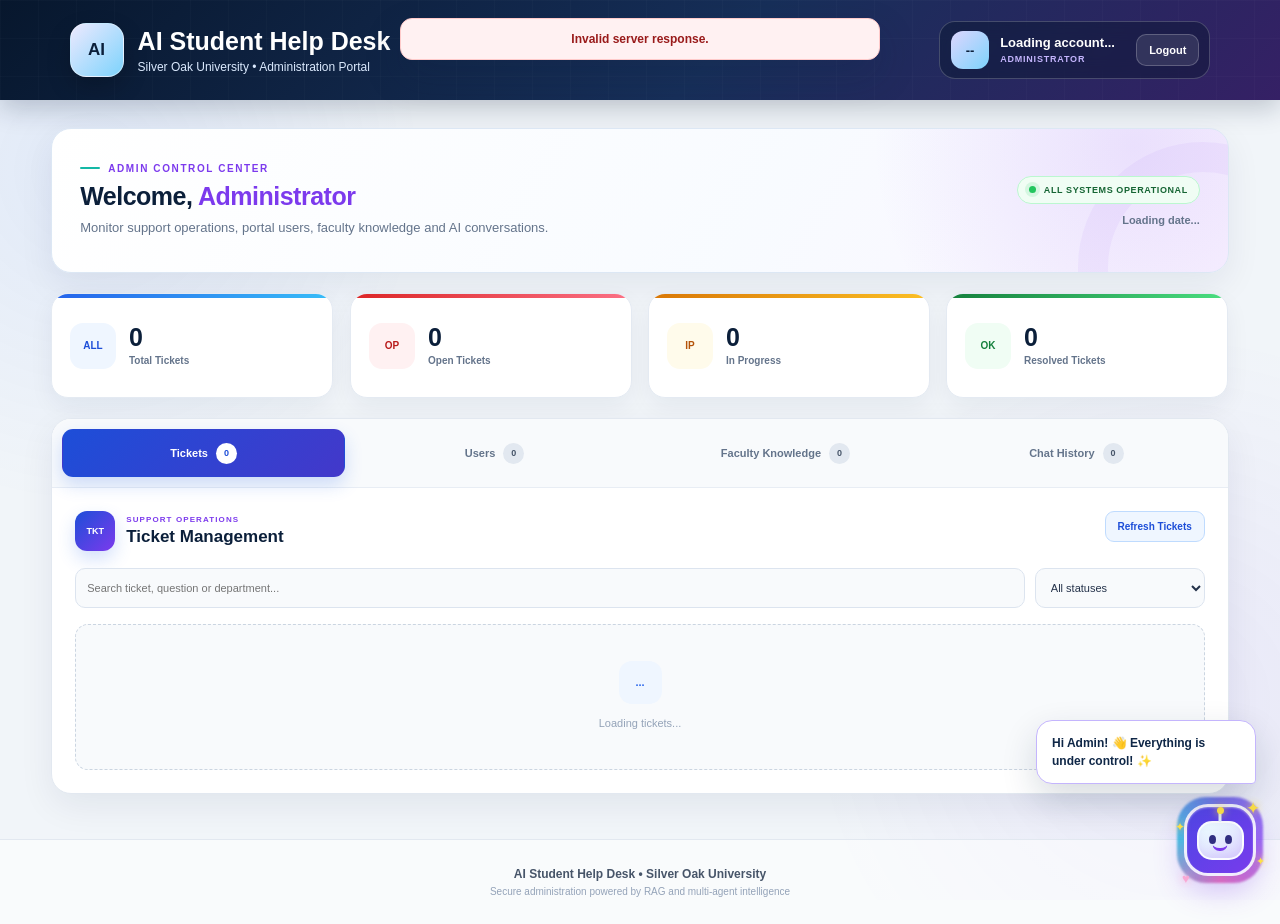
==== commit 63aecd74: "Add animated AI assistant to dashboards" ====
--- a/app/frontend/admin.html
+++ b/app/frontend/admin.html
@@ -419,9 +419,19 @@
         .card-meta{margin-top:9px;color:#94a3b8;font-size:9px;font-weight:650;line-height:1.6;}
         .card-actions{display:flex;gap:7px;flex-wrap:wrap;margin-top:12px;padding-top:11px;border-top:1px solid #edf1f6;}
 
+        .reply-review{margin-top:12px;padding:12px;border:1px solid #dbeafe;border-radius:11px;background:#f8fbff;}
+        .reply-review-top{display:flex;align-items:center;justify-content:space-between;gap:10px;margin-bottom:7px;}
+        .reply-review-title{color:#1e3a5f;font-size:9px;font-weight:900;letter-spacing:.55px;}
+        .approval-badge{padding:4px 7px;border-radius:999px;font-size:8px;font-weight:900;letter-spacing:.4px;text-transform:uppercase;}
+        .approval-badge.pending{color:#92400e;border:1px solid #fde68a;background:#fffbeb;}
+        .approval-badge.approved{color:#166534;border:1px solid #bbf7d0;background:#f0fdf4;}
+        .reply-review-text{color:#334155;font-size:11px;line-height:1.6;white-space:pre-wrap;}
+        .reply-review-meta{margin-top:7px;color:#94a3b8;font-size:8px;font-weight:700;}
+
         .action-button{padding:7px 10px;}
         .progress-action{color:#92400e;border:1px solid #fde68a;background:#fffbeb;}
         .resolve-action{color:#166534;border:1px solid #bbf7d0;background:#f0fdf4;}
+        .approve-action{color:white;border:1px solid #0f766e;background:linear-gradient(135deg,#0f766e,#2563eb);}
         .reopen-action,.edit-action{color:#1d4ed8;border:1px solid #bfdbfe;background:#eff6ff;}
         .delete-action{color:#b91c1c;border:1px solid #fecaca;background:#fff7f7;}
         .action-button:hover{filter:brightness(.96);transform:translateY(-1px);}
@@ -748,7 +758,7 @@
             const filter = byId("ticketFilter").value;
             const items = state.tickets.filter(function(ticket){
                 const status = String(ticket.status || "open");
-                const text = [ticket.ticket_id,ticket.question,ticket.intent,ticket.department].join(" ").toLowerCase();
+                const text = [ticket.ticket_id,ticket.question,ticket.intent,ticket.department,ticket.faculty_reply].join(" ").toLowerCase();
                 return (filter === "all" || status === filter) && text.includes(query);
             });
             list.innerHTML = "";
@@ -765,11 +775,25 @@
                 top.append(title,badge);
                 const question=document.createElement("p");question.className="card-text";question.innerText=ticket.question || "No question provided.";
                 const meta=document.createElement("div");meta.className="card-meta";meta.innerText="Intent: " + (ticket.intent||"-") + " • Department: " + (ticket.department||"-") + "\n" + formatDate(ticket.created_at);
+                let replyReview=null;
+                const facultyReply=String(ticket.faculty_reply||"").trim();
+                const approvalStatus=String(ticket.reply_approval_status||"pending").toLowerCase();
+                if(facultyReply){
+                    replyReview=document.createElement("div");replyReview.className="reply-review";
+                    const replyTop=document.createElement("div");replyTop.className="reply-review-top";
+                    const replyTitle=document.createElement("span");replyTitle.className="reply-review-title";replyTitle.innerText="FACULTY REPLY REVIEW";
+                    const approvalBadge=document.createElement("span");approvalBadge.className="approval-badge "+(approvalStatus==="approved"?"approved":"pending");approvalBadge.innerText=approvalStatus==="approved"?"Knowledge Approved":"Approval Pending";
+                    replyTop.append(replyTitle,approvalBadge);
+                    const replyText=document.createElement("p");replyText.className="reply-review-text";replyText.innerText=facultyReply;
+                    const replyMeta=document.createElement("div");replyMeta.className="reply-review-meta";replyMeta.innerText=approvalStatus==="approved"?"Added to the AI knowledge base • "+formatDate(ticket.reply_approved_at):"Faculty replied • "+formatDate(ticket.reply_created_at);
+                    replyReview.append(replyTop,replyText,replyMeta);
+                }
                 const actions=document.createElement("div");actions.className="card-actions";
+                if(facultyReply && approvalStatus!=="approved") actions.appendChild(makeAction("Approve for Knowledge Base","approve-action",function(){approveTicketReply(ticket.ticket_id);}));
                 if(status !== "in_progress" && status !== "resolved") actions.appendChild(makeAction("In Progress","progress-action",function(){updateTicketStatus(ticket.ticket_id,"in_progress");}));
                 if(status !== "resolved") actions.appendChild(makeAction("Resolve","resolve-action",function(){updateTicketStatus(ticket.ticket_id,"resolved");}));
                 if(status === "resolved") actions.appendChild(makeAction("Reopen","reopen-action",function(){updateTicketStatus(ticket.ticket_id,"open");}));
-                card.append(top,question,meta,actions);list.appendChild(card);
+                card.append(top,question,meta);if(replyReview)card.appendChild(replyReview);card.appendChild(actions);list.appendChild(card);
             });
         }
 
@@ -791,6 +815,17 @@
                 showToast("Ticket status updated successfully.","success");await loadTickets();
             }
             catch(error){showToast(error.message,"error");}
+        }
+
+        async function approveTicketReply(ticketId){
+            if(!confirm("Approve this faculty reply and add it to the AI knowledge base?")) return;
+            try{
+                const data=await apiFetch("/tickets/"+encodeURIComponent(ticketId)+"/approve-reply",{method:"POST"});
+                if(data.status!=="success") throw new Error(data.message||"Reply approval failed.");
+                showToast(data.message||"Faculty reply approved successfully.","success",3600);
+                await Promise.all([loadTickets(),loadFaculty()]);
+            }
+            catch(error){showToast(error.message,"error",4000);}
         }
 
         function renderUsers(){
@@ -912,5 +947,337 @@
             await Promise.allSettled([loadTickets(),loadUsers(),loadFaculty(),loadHistory()]);
         });
     </script>
+<!-- =====================================================
+     CUTE FLOATING AI ROBOT
+====================================================== -->
+<style>
+.cute-ai-buddy{
+    position:fixed;
+    right:24px;
+    bottom:24px;
+    z-index:999;
+    font-family:Arial,Helvetica,sans-serif;
+}
+
+.cute-ai-buddy::before{
+    content:"";
+    position:absolute;
+    z-index:0;
+    right:-7px;
+    bottom:-7px;
+    width:86px;
+    height:86px;
+    border-radius:29px;
+    opacity:.72;
+    background:conic-gradient(from 0deg,#4f46e5,#7c3aed,#ec4899,#06b6d4,#4f46e5);
+    filter:blur(1px);
+    animation:cuteOrbitRing 4s linear infinite;
+}
+
+.cute-ai-message{
+    position:absolute;
+    z-index:3;
+    right:0;
+    bottom:92px;
+    width:220px;
+    padding:13px 15px;
+    border:1px solid #c4b5fd;
+    border-radius:16px 16px 4px 16px;
+    color:#0f2747;
+    background:white;
+    box-shadow:0 14px 35px rgba(15,35,65,.16);
+    font-size:12px;
+    font-weight:700;
+    line-height:1.5;
+    opacity:0;
+    visibility:hidden;
+    pointer-events:none;
+    transform:translateY(12px) scale(.92);
+    transform-origin:bottom right;
+    transition:opacity .3s ease,visibility .3s ease,transform .3s ease;
+}
+
+.cute-ai-message.show{
+    opacity:1;
+    visibility:visible;
+    transform:translateY(0) scale(1);
+    animation:cuteMessagePop .45s cubic-bezier(.22,1,.36,1);
+}
+
+.cute-ai-button{
+    position:relative;
+    z-index:2;
+    width:72px;
+    height:72px;
+    display:grid;
+    place-items:center;
+    padding:0;
+    border:3px solid rgba(255,255,255,.9);
+    border-radius:24px;
+    color:inherit;
+    background:linear-gradient(135deg,#4f46e5,#7c3aed,#06b6d4);
+    background-size:220% 220%;
+    box-shadow:0 14px 30px rgba(124,58,237,.3),inset 0 1px 2px rgba(255,255,255,.4);
+    cursor:pointer;
+    outline:none;
+    animation:cuteRobotFloat 3s ease-in-out infinite,cuteGradientShift 6s ease-in-out infinite;
+    transition:transform .2s ease,box-shadow .2s ease;
+}
+
+.cute-ai-button:hover{
+    box-shadow:0 18px 40px rgba(124,58,237,.42),inset 0 1px 2px rgba(255,255,255,.4);
+}
+
+.cute-ai-face{
+    position:relative;
+    width:47px;
+    height:39px;
+    display:block;
+    border:2px solid rgba(255,255,255,.82);
+    border-radius:15px;
+    background:linear-gradient(145deg,#ecfeff,#ddd6fe);
+    box-shadow:inset 0 -4px 8px rgba(124,58,237,.11);
+    animation:cuteFaceWiggle 5s ease-in-out infinite;
+}
+
+.cute-ai-antenna{
+    position:absolute;
+    top:-11px;
+    left:50%;
+    width:3px;
+    height:10px;
+    border-radius:5px;
+    background:#dbeafe;
+    transform:translateX(-50%);
+}
+
+.cute-ai-antenna::before{
+    content:"";
+    position:absolute;
+    top:-5px;
+    left:50%;
+    width:7px;
+    height:7px;
+    border-radius:50%;
+    background:#fde047;
+    box-shadow:0 0 9px #fde047;
+    transform:translateX(-50%);
+    animation:cuteAntennaGlow 1.4s ease-in-out infinite;
+}
+
+.cute-ai-eye{
+    position:absolute;
+    top:12px;
+    width:7px;
+    height:9px;
+    border-radius:50%;
+    background:#312e81;
+    animation:cuteRobotBlink 4s infinite;
+}
+
+.cute-ai-eye.left{left:10px;}
+.cute-ai-eye.right{right:10px;}
+
+.cute-ai-mouth{
+    position:absolute;
+    left:50%;
+    bottom:7px;
+    width:15px;
+    height:7px;
+    border-bottom:3px solid #7c3aed;
+    border-radius:0 0 15px 15px;
+    transform:translateX(-50%);
+}
+
+.cute-ai-buddy.talking .cute-ai-mouth{
+    animation:cuteRobotTalk .38s ease-in-out 4;
+}
+
+.cute-sparkle{
+    position:absolute;
+    color:#fde047;
+    pointer-events:none;
+    text-shadow:0 0 8px currentColor;
+    animation:cuteSparkle 2s ease-in-out infinite;
+}
+
+.cute-sparkle.one{top:-9px;right:-7px;font-size:17px;}
+.cute-sparkle.two{top:13px;left:-12px;font-size:12px;animation-delay:.65s;}
+.cute-sparkle.three{right:-12px;bottom:5px;font-size:11px;animation-delay:1.2s;}
+.cute-sparkle.four{left:-5px;bottom:-13px;font-size:13px;animation-delay:1.55s;color:#f9a8d4;}
+
+.cute-click-star{
+    position:absolute;
+    z-index:4;
+    right:30px;
+    bottom:30px;
+    color:#fde047;
+    pointer-events:none;
+    font-size:14px;
+    text-shadow:0 0 9px currentColor;
+    animation:cuteStarBurst .78s ease-out forwards;
+}
+
+@keyframes cuteRobotFloat{
+    0%,100%{transform:translateY(0) rotate(0deg);}
+    50%{transform:translateY(-8px) rotate(2deg);}
+}
+
+@keyframes cuteRobotBlink{
+    0%,44%,48%,100%{transform:scaleY(1);}
+    46%{transform:scaleY(.12);}
+}
+
+@keyframes cuteAntennaGlow{
+    0%,100%{opacity:.65;transform:translateX(-50%) scale(.85);}
+    50%{opacity:1;transform:translateX(-50%) scale(1.18);}
+}
+
+@keyframes cuteSparkle{
+    0%,100%{opacity:.35;transform:scale(.7) rotate(0deg);}
+    50%{opacity:1;transform:scale(1.25) rotate(90deg);}
+}
+
+@keyframes cuteGradientShift{
+    0%,100%{background-position:0% 50%;}
+    50%{background-position:100% 50%;}
+}
+
+@keyframes cuteOrbitRing{
+    from{transform:rotate(0deg) scale(.98);}
+    50%{transform:rotate(180deg) scale(1.06);}
+    to{transform:rotate(360deg) scale(.98);}
+}
+
+@keyframes cuteFaceWiggle{
+    0%,72%,100%{transform:rotate(0deg);}
+    78%{transform:rotate(-4deg);}
+    84%{transform:rotate(4deg);}
+    90%{transform:rotate(0deg);}
+}
+
+@keyframes cuteMessagePop{
+    0%{opacity:0;transform:translateY(12px) scale(.82) rotate(2deg);}
+    70%{transform:translateY(-3px) scale(1.03) rotate(-1deg);}
+    100%{opacity:1;transform:translateY(0) scale(1) rotate(0deg);}
+}
+
+@keyframes cuteRobotTalk{
+    0%,100%{height:7px;border-radius:0 0 15px 15px;}
+    50%{height:10px;border-radius:50%;}
+}
+
+@keyframes cuteStarBurst{
+    0%{opacity:1;transform:translate(0,0) scale(.6) rotate(0deg);}
+    100%{opacity:0;transform:translate(var(--star-x),var(--star-y)) scale(1.35) rotate(150deg);}
+}
+
+@media(max-width:600px){
+    .cute-ai-buddy{right:15px;bottom:15px;}
+    .cute-ai-button{width:62px;height:62px;border-radius:20px;}
+    .cute-ai-face{width:41px;height:35px;}
+    .cute-ai-message{bottom:79px;width:195px;}
+}
+
+@media(prefers-reduced-motion:reduce){
+    .cute-ai-button,
+    .cute-ai-eye,
+    .cute-ai-antenna::before,
+    .cute-sparkle,
+    .cute-ai-face,
+    .cute-ai-buddy::before{
+        animation:none !important;
+    }
+}
+</style>
+
+<div class="cute-ai-buddy" id="cuteAiBuddy">
+    <div class="cute-ai-message" id="cuteAiMessage" role="status">
+        Hi Admin! 👋 Everything is under control! ✨
+    </div>
+
+    <button
+        type="button"
+        class="cute-ai-button"
+        id="cuteAiButton"
+        aria-label="Open AI assistant greeting"
+        aria-expanded="false"
+    >
+        <span class="cute-sparkle one">✦</span>
+        <span class="cute-sparkle two">✦</span>
+        <span class="cute-sparkle three">✦</span>
+        <span class="cute-sparkle four">♥</span>
+
+        <span class="cute-ai-face">
+            <span class="cute-ai-antenna"></span>
+            <span class="cute-ai-eye left"></span>
+            <span class="cute-ai-eye right"></span>
+            <span class="cute-ai-mouth"></span>
+        </span>
+    </button>
+</div>
+
+<script>
+(function(){
+    "use strict";
+
+    const buddy=document.getElementById("cuteAiBuddy");
+    const button=document.getElementById("cuteAiButton");
+    const message=document.getElementById("cuteAiMessage");
+
+    if(!buddy||!button||!message){return;}
+
+    let closeTimer;
+
+    function hideMessage(){
+        message.classList.remove("show");
+        buddy.classList.remove("talking");
+        button.setAttribute("aria-expanded","false");
+    }
+
+    function showMessage(){
+        window.clearTimeout(closeTimer);
+        message.classList.add("show");
+        buddy.classList.add("talking");
+        button.setAttribute("aria-expanded","true");
+        closeTimer=window.setTimeout(hideMessage,4000);
+    }
+
+    function createCuteBurst(){
+        const symbols=["✦","✧","♥","✦","✧","♥","✦","✧"];
+
+        symbols.forEach(function(symbol,index){
+            const star=document.createElement("span");
+            const angle=(Math.PI*2*index)/symbols.length;
+            const distance=48+(index%2)*13;
+
+            star.className="cute-click-star";
+            star.textContent=symbol;
+            star.style.setProperty("--star-x",Math.cos(angle)*distance+"px");
+            star.style.setProperty("--star-y",Math.sin(angle)*distance+"px");
+
+            if(symbol==="♥"){star.style.color="#f9a8d4";}
+
+            buddy.appendChild(star);
+            window.setTimeout(function(){star.remove();},850);
+        });
+    }
+
+    button.addEventListener("click",function(){
+        createCuteBurst();
+
+        if(message.classList.contains("show")){
+            window.clearTimeout(closeTimer);
+            hideMessage();
+            return;
+        }
+
+        showMessage();
+    });
+
+    window.setTimeout(showMessage,900);
+})();
+</script>
+
 </body>
 </html>
